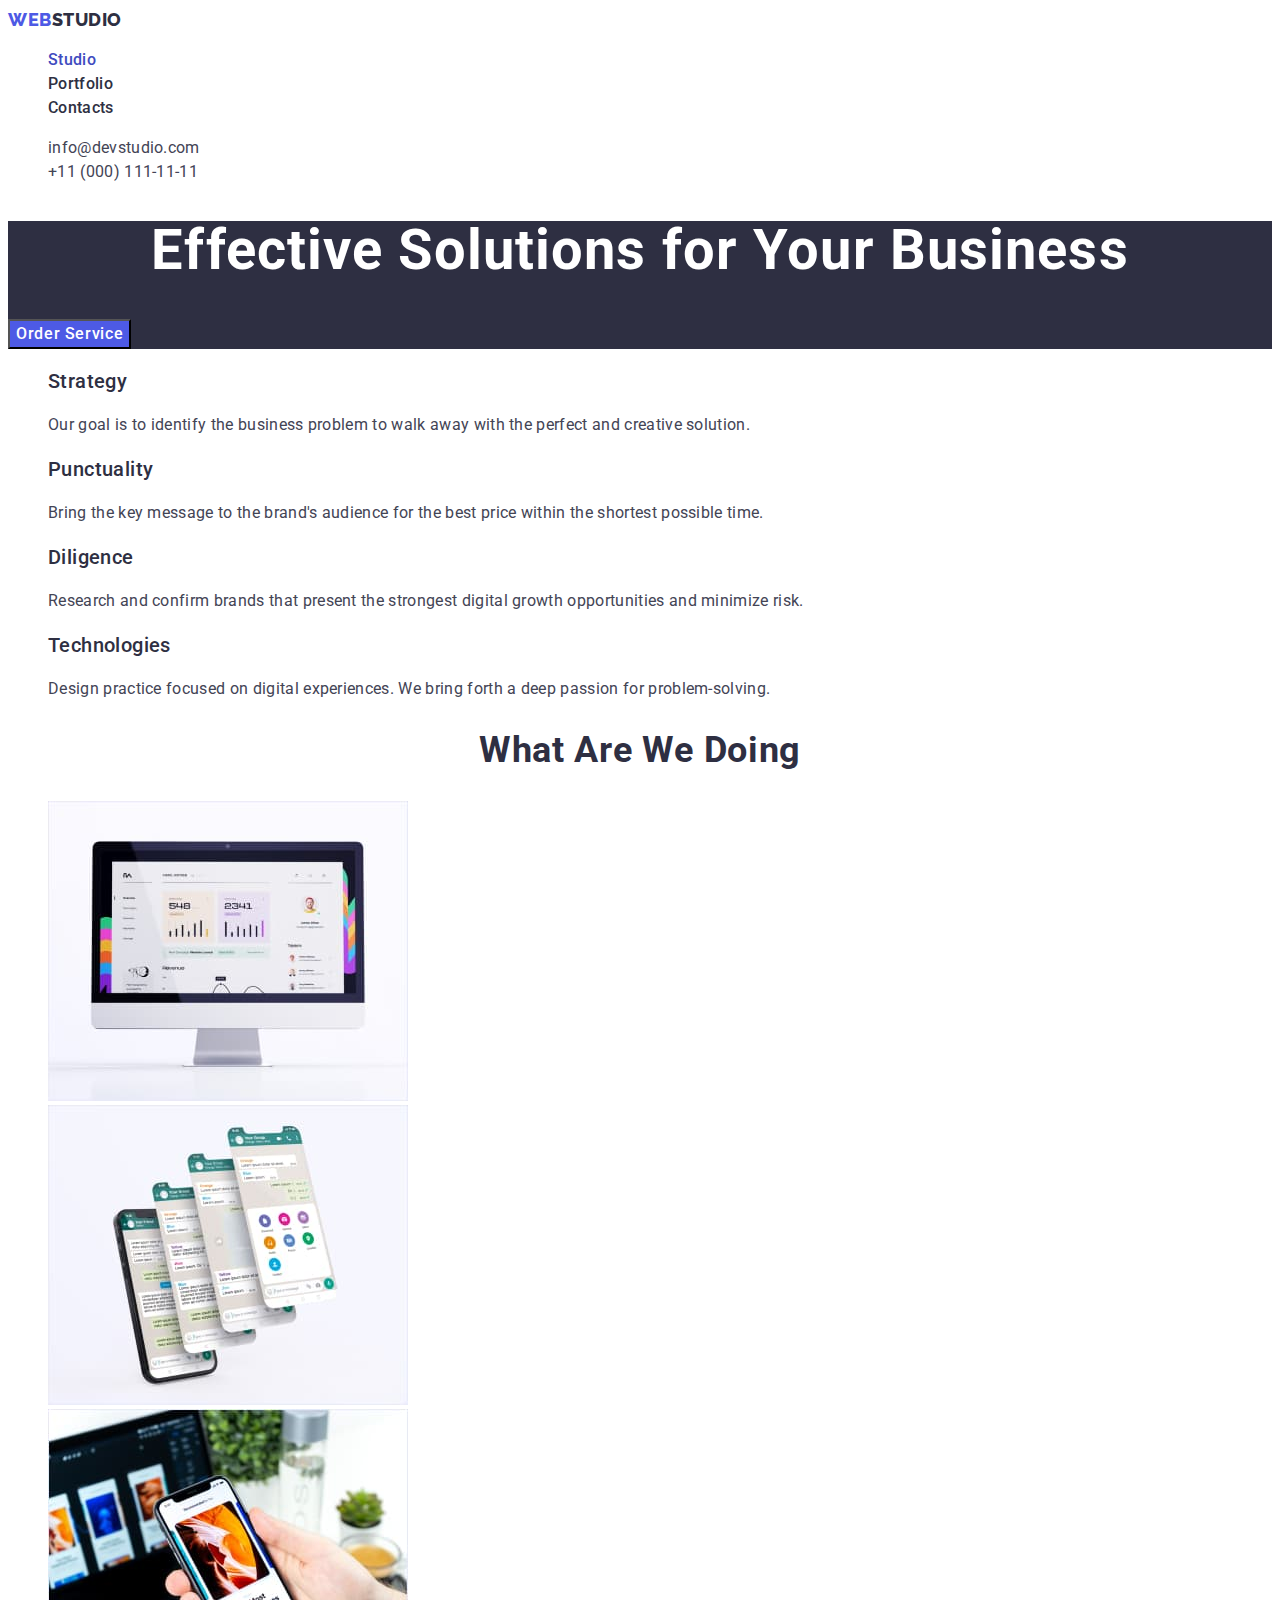
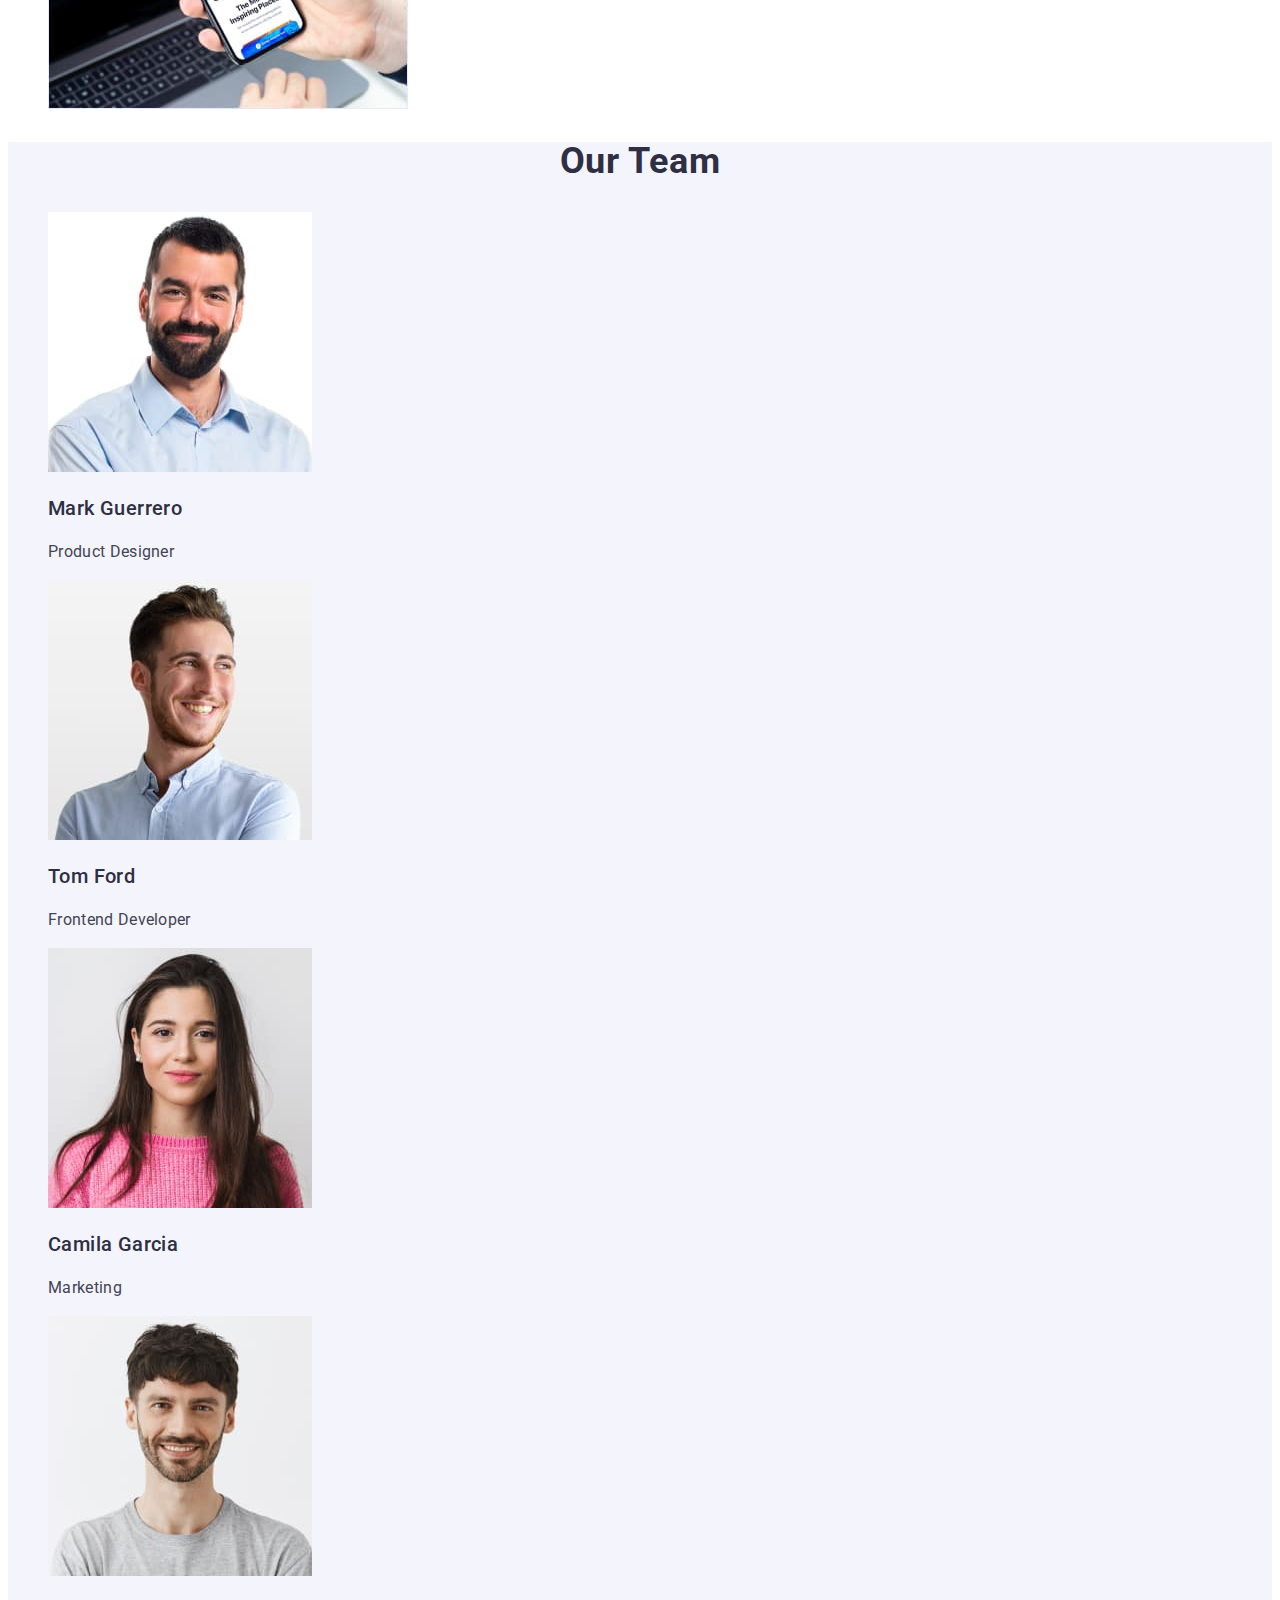
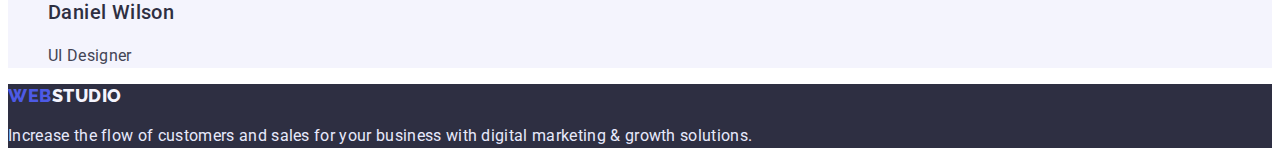
==== index.html @ b3c618ec "Initial commit" ====
<!DOCTYPE html>
<html lang="en">
  <head>
    <meta charset="UTF-8" />
    <meta http-equiv="X-UA-Compatible" content="IE=edge" />
    <meta name="viewport" content="width=device-width, initial-scale=1.0" />
    <title>WebStudio</title>
    <link rel="preconnect" href="https://fonts.googleapis.com" />
    <link rel="preconnect" href="https://fonts.gstatic.com" crossorigin />
    <link
      href="https://fonts.googleapis.com/css2?family=Raleway:wght@800&family=Roboto:wght@400;500;700&display=swap"
      rel="stylesheet"
    />
    <link rel="stylesheet" href="./css/styles.css" />
  </head>
  <body>
    <header class="header">
      <nav class="header-navigation">
        <a class="header-logo link" href="./index.html"
          ><span class="accent-logo">Web</span>Studio</a
        >
        <ul class="header-list list">
          <li class="header-item">
            <a class="header-link link current" href="./index.html">Studio</a>
          </li>
          <li class="header-item">
            <a class="header-link link" href="./portfolio.html">Portfolio</a>
          </li>
          <li class="header-item">
            <a class="header-link link" href="">Contacts</a>
          </li>
        </ul>
      </nav>
      <address class="address">
        <ul class="address-list list">
          <li class="address-item list">
            <a class="address-link link" href="mailto:info@devstudio.com"
              >info@devstudio.com</a
            >
          </li>
          <li class="address-item list">
            <a class="address-link link" href="tel:+110001111111"
              >+11 (000) 111-11-11</a
            >
          </li>
        </ul>
      </address>
    </header>
    <main>
      <section class="hero">
        <!--Hero-->
        <h1 class="hero-title">Effective Solutions for Your Business</h1>
        <button class="hero-btn" type="button">Order Service</button>
      </section>
      <section>
        <!--About-->

        <h2 class="hidden">About</h2>
        <ul class="about-list list">
          <li class="about-item">
            <h3 class="about-title">Strategy</h3>
            <p class="about-text">
              Our goal is to identify the business problem to walk away with the
              perfect and creative solution.
            </p>
          </li>
          <li class="about-item">
            <h3 class="about-title">Punctuality</h3>
            <p class="about-text">
              Bring the key message to the brand's audience for the best price
              within the shortest possible time.
            </p>
          </li>
          <li class="about-item">
            <h3 class="about-title">Diligence</h3>
            <p class="about-text">
              Research and confirm brands that present the strongest digital
              growth opportunities and minimize risk.
            </p>
          </li>
          <li class="about-item">
            <h3 class="about-title">Technologies</h3>
            <p class="about-text">
              Design practice focused on digital experiences. We bring forth a
              deep passion for problem-solving.
            </p>
          </li>
        </ul>
      </section>
      <!--What are we doing-->
      <section>
        <h2 class="doing-title">What are we doing</h2>
        <ul class="doing-list list">
          <li class="doing-item">
            <img src="./images/1desctop.jpg" alt="monitor" width="360" />
          </li>
          <li class="doing-item">
            <img src="./images/2laptop.jpg" alt="laptops" width="360" />
          </li>
          <li class="doing-item">
            <img src="./images/3mobile.jpg" alt="phone" width="360" />
          </li>
        </ul>
      </section>
      <section class="team">
        <!--Our Team-->
        <h2 class="team-title">Our Team</h2>
        <ul class="team-list list">
          <li class="team-item">
            <img src="./images/img1.jpg" alt="Mark Guerrero" width="264" />
            <h3 class="team-subtitle">Mark Guerrero</h3>
            <p class="team-text">Product Designer</p>
          </li>
          <li class="team-item">
            <img src="./images/img2.jpg" alt="Tom Ford" width="264" />
            <h3 class="team-subtitle">Tom Ford</h3>
            <p class="team-text">Frontend Developer</p>
          </li>
          <li class="team-item">
            <img src="./images/img3.jpg" alt="Camila Garcia" width="264" />
            <h3 class="team-subtitle">Camila Garcia</h3>
            <p class="team-text">Marketing</p>
          </li>
          <li class="team-item">
            <img src="./images/img4.jpg" alt="Daniel Wilson" width="264" />
            <h3 class="team-subtitle">Daniel Wilson</h3>
            <p class="team-text">UI Designer</p>
          </li>
        </ul>
      </section>
    </main>
    <footer class="footer">
      <a class="footer-logo link" href="./index.html"
        ><span class="accent-logo">Web</span>Studio</a
      >
      <p class="footer-text">
        Increase the flow of customers and sales for your business with digital
        marketing & growth solutions.
      </p>
    </footer>
  </body>
</html>
---- css/styles.css ----
:root {
    --main-title-color: #2E2F42;
    --second-title-color: #FFFFFF;
    --main-text-color: #434455;
    --main-bg-color: #2E2F42;
    --hover-bg-color: #404BBF;
    --main-accent-color:#4D5AE5;
   
}
/* Fonts */
/*logo -- font-family: 'Raleway'; 800 */
/*text -- font-family: 'Roboto';
/*nav:font-weight: 500; 400,700, */

body {
    font-family: 'Roboto', sans-serif;
    color: var(--main-text-color);
}
.hidden {
    position: absolute;
    width: 1px;
    height: 1px;
    margin: -1px;
    border: 0;
    padding: 0;
    white-space: nowrap;
    clip-path: inset(100%);
    clip: rect(0 0 0 0);
    overflow: hidden;
}
.link {
    text-decoration: none;
}
.list {
    list-style: none;
}
/*----------------HEADER-------------------*/
.header {}

.header-navigation {}

.header-logo {
    color:var(--main-title-color);
    font-family: 'Raleway';
     font-weight: 800;
    font-size: 18px;
    line-height: 1.33;
    letter-spacing: 0.03em;
    text-transform: uppercase;
    }
.accent-logo { 
    color:var(--main-accent-color);
    font-family: 'Raleway';
        font-weight: 800;
        font-size: 18px;
        line-height: 1.33;
        letter-spacing: 0.03em;
        text-transform: uppercase;
}
.header-logo:hover, 
.header-logo:focus,
.header-link.current {
color:var(--hover-bg-color);
}
.header-list {}


.header-item {}

.header-link {
    font-family: inherit;    
    font-weight: 500;
        font-size: 16px;
        line-height: 1.5;
        letter-spacing: 0.02em;
        color: var(--main-title-color);
}
.header-link:is(:hover, :focus) {
    color:var(--hover-bg-color);
}
.address {}

.address-list {}

.address-item {}
   

.address-link {
    font-family: inherit;
    font-style: normal;
    font-weight: 400;
        font-size: 16px;
        line-height: 1.5;
        letter-spacing: 0.02em;
        color:var(--main-text-color);
        }
.address-link:is(:hover, :focus) {
    color:var(--hover-bg-color);
}
/*-----------------HERO--------------------*/
.hero {
    background-color:var(--main-bg-color);
}
.hero-title {
    font-weight: 700;
    font-size: 56px;
    line-height: 1.07;
    text-align: center;
    letter-spacing: 0.02em;
    color:var(--second-title-color);
}
.hero-btn {
    font-family: inherit;
    font-weight: 500;
    font-size: 16px;
    line-height: 1.5;
    align-items: center;
    letter-spacing: 0.04em;
    color:var(--second-title-color);
    background-color: var(--main-accent-color);
    cursor: pointer;
}
.hero-btn:hover, 
.hero-btn:focus{
    background-color:var(--hover-bg-color);
    }

/*----------------ABOUT---------------------*/

.about-title {
        font-weight: 500;
        font-size: 20px;
        line-height: 1.2;
        letter-spacing: 0.02em;
        color: var(--main-title-color);
}
.about-text {
        font-size: 16px;
        line-height: 1.5;
        letter-spacing: 0.02em;
    }

/*---------------What are we doing----------*/

.doing-title {
    font-weight: 700;
        font-size: 36px;
        line-height: 1.11;
        text-align: center;
        letter-spacing: 0.02em;
        text-transform: capitalize;
        color:var(--main-title-color);
}

/*----------------OUR TEAM------------------*/

.team {
    background-color: #F4F4FD;}
.team-title {
    font-weight: 700;
        font-size: 36px;
        line-height: 1.11;
        text-align: center;
        letter-spacing: 0.02em;
        text-transform: capitalize;
        color:var(--main-title-color);
}

.team-subtitle {
    font-weight: 500;
        font-size: 20px;
        line-height: 1.2;
        letter-spacing: 0.02em;
        color:var(--main-title-color);
}

.team-text {
        font-size: 16px;
        line-height: 1.5;
        letter-spacing: 0.02em;
        color:var(--main-text-color);
}
/*----------------FOOTER--------------------*/
.footer-logo{
font-family: 'Raleway';
font-style: normal;
font-weight: 800;
font-size: 18px;
line-height: 1.17;
letter-spacing: 0.03em;
text-transform: uppercase;
color: #F4F4FD;
}
.footer-logo:is(:hover, :focus) {
    color:var(--hover-bg-color);
}
.footer {
    background-color:var(--main-bg-color);
}

.footer-text {
        font-size: 16px;
        line-height: 1.5;
        letter-spacing: 0.02em;
        color: #E7E9FC;
    }

    
/*================PORTFOLIO================*/
.filter-btn {
    font-family:inherit;
    font-style: normal;
    font-weight: 500;
        font-size: 16px;
        line-height: 1.5;
        align-items: center;
        text-align: center;
        letter-spacing: 0.04em;
        color:var(--main-accent-color);
        background-color:#F4F4FD;
        cursor: pointer;
}
.filter-btn:hover, 
.filter-btn:focus {
    font-family: inherit;
        font-style: normal;
        font-weight: 500;
        font-size: 16px;
        line-height: 1.5;
        display: flex;
        align-items: center;
        text-align: center;
        letter-spacing: 0.04em;
        color:var(--second-title-color);
        background-color:var(--hover-bg-color);
}
.example-subtitle {
        font-weight: 500;
        font-size: 20px;
        line-height: 1.2;
        letter-spacing: 0.02em;
        color:var(--main-title-color);
}
.example-text {
        font-size: 16px;
        line-height: 1.5;
        letter-spacing: 0.02em;
        color:var(--main-text-color);
}
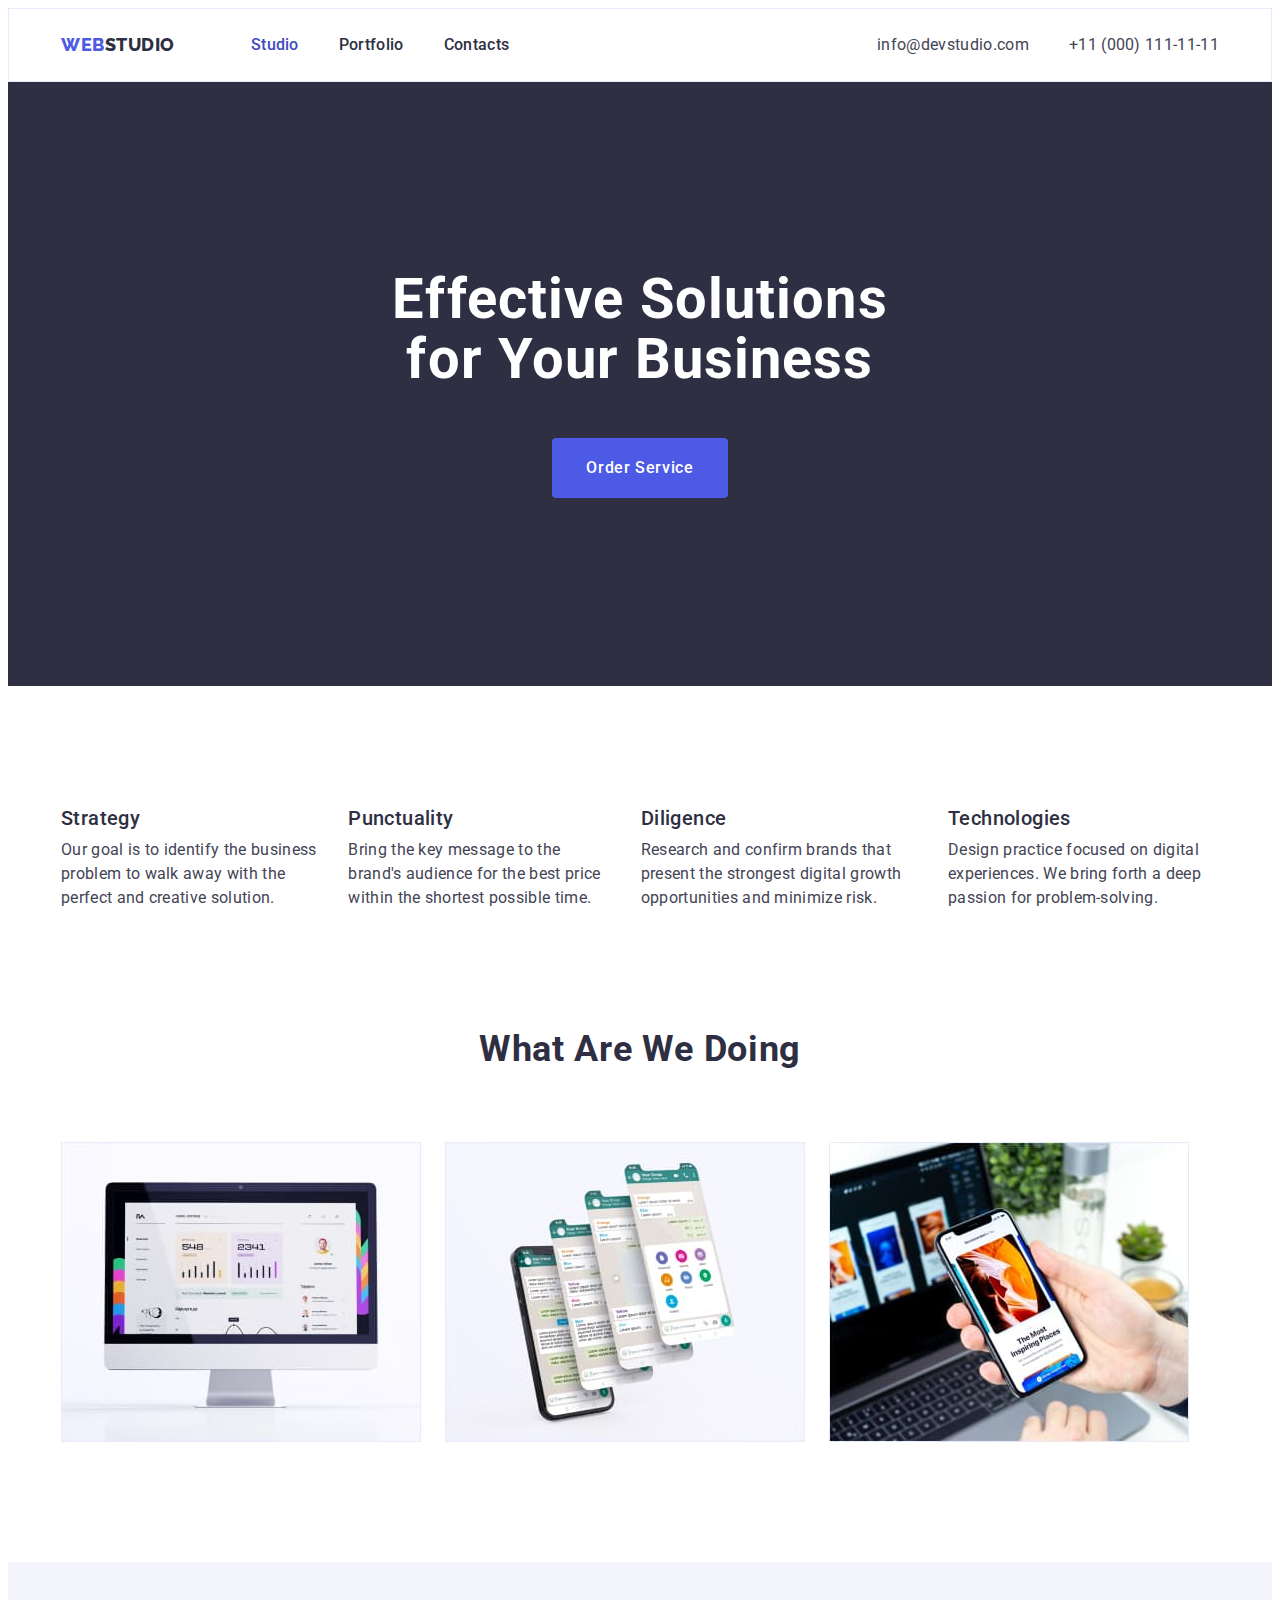
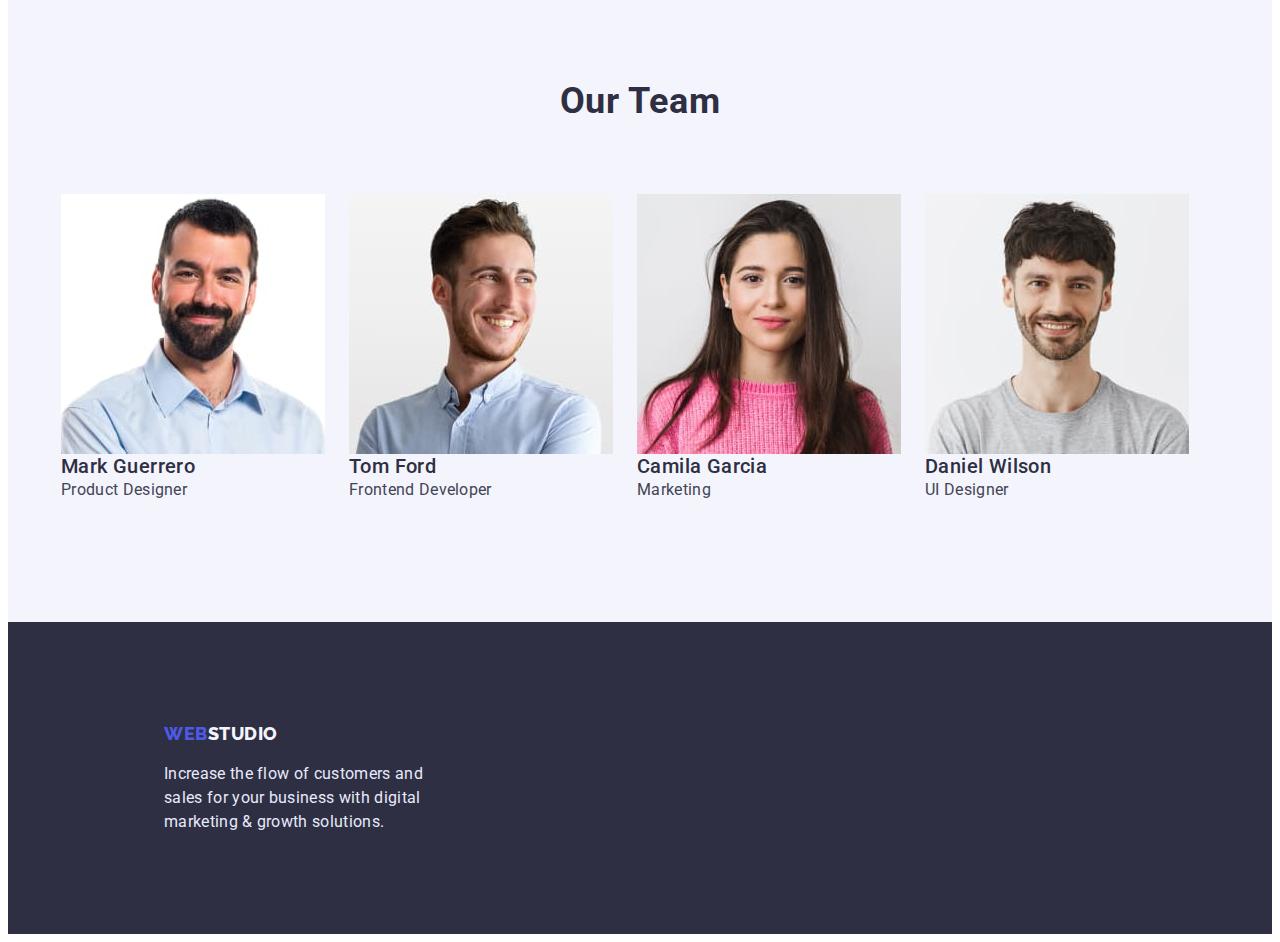
==== commit 62fe515f: "without cards" ====
--- a/index.html
+++ b/index.html
@@ -11,52 +11,64 @@
       href="https://fonts.googleapis.com/css2?family=Raleway:wght@800&family=Roboto:wght@400;500;700&display=swap"
       rel="stylesheet"
     />
+    <link
+      rel="stylesheet"
+      href="https://cdnjs.cloudflare.com/ajax/libs/modern-normalize/1.1.0/modern-normalize.min.css"
+      integrity="sha512-wpPYUAdjBVSE4KJnH1VR1HeZfpl1ub8YT/NKx4PuQ5NmX2tKuGu6U/JRp5y+Y8XG2tV+wKQpNHVUX03MfMFn9Q=="
+      crossorigin="anonymous"
+      referrerpolicy="no-referrer"
+    />
     <link rel="stylesheet" href="./css/styles.css" />
   </head>
   <body>
     <header class="header">
-      <nav class="header-navigation">
-        <a class="header-logo link" href="./index.html"
-          ><span class="accent-logo">Web</span>Studio</a
-        >
-        <ul class="header-list list">
-          <li class="header-item">
-            <a class="header-link link current" href="./index.html">Studio</a>
-          </li>
-          <li class="header-item">
-            <a class="header-link link" href="./portfolio.html">Portfolio</a>
-          </li>
-          <li class="header-item">
-            <a class="header-link link" href="">Contacts</a>
-          </li>
-        </ul>
-      </nav>
-      <address class="address">
-        <ul class="address-list list">
-          <li class="address-item list">
-            <a class="address-link link" href="mailto:info@devstudio.com"
-              >info@devstudio.com</a
-            >
-          </li>
-          <li class="address-item list">
-            <a class="address-link link" href="tel:+110001111111"
-              >+11 (000) 111-11-11</a
-            >
-          </li>
-        </ul>
-      </address>
+      <div class="container header-container">
+        <nav class="header-navigation">
+          <a class="header-logo link" href="./index.html"
+            ><span class="accent-logo">Web</span>Studio</a
+          >
+          <ul class="header-list list">
+            <li class="header-item">
+              <a class="header-link link current" href="./index.html">Studio</a>
+            </li>
+            <li class="header-item">
+              <a class="header-link link" href="./portfolio.html">Portfolio</a>
+            </li>
+            <li class="header-item">
+              <a class="header-link link" href="">Contacts</a>
+            </li>
+          </ul>
+        </nav>
+        <address class="address">
+          <ul class="address-list list">
+            <li class="address-item list">
+              <a class="address-link link" href="mailto:info@devstudio.com"
+                >info@devstudio.com</a
+              >
+            </li>
+            <li class="address-item list">
+              <a class="address-link link" href="tel:+110001111111"
+                >+11 (000) 111-11-11</a
+              >
+            </li>
+          </ul>
+        </address>
+      </div>
     </header>
     <main>
       <section class="hero">
         <!--Hero-->
-        <h1 class="hero-title">Effective Solutions for Your Business</h1>
+        <h1 class="hero-title">
+          Effective Solutions <br />
+          for Your Business
+        </h1>
         <button class="hero-btn" type="button">Order Service</button>
       </section>
-      <section>
+      <section class="section">
         <!--About-->
 
         <h2 class="hidden">About</h2>
-        <ul class="about-list list">
+        <ul class="about-list list container">
           <li class="about-item">
             <h3 class="about-title">Strategy</h3>
             <p class="about-text">
@@ -88,9 +100,9 @@
         </ul>
       </section>
       <!--What are we doing-->
-      <section>
+      <section class="doing">
         <h2 class="doing-title">What are we doing</h2>
-        <ul class="doing-list list">
+        <ul class="doing-list list container">
           <li class="doing-item">
             <img src="./images/1desctop.jpg" alt="monitor" width="360" />
           </li>
@@ -102,31 +114,33 @@
           </li>
         </ul>
       </section>
-      <section class="team">
+      <section class="team section">
         <!--Our Team-->
-        <h2 class="team-title">Our Team</h2>
-        <ul class="team-list list">
-          <li class="team-item">
-            <img src="./images/img1.jpg" alt="Mark Guerrero" width="264" />
-            <h3 class="team-subtitle">Mark Guerrero</h3>
-            <p class="team-text">Product Designer</p>
-          </li>
-          <li class="team-item">
-            <img src="./images/img2.jpg" alt="Tom Ford" width="264" />
-            <h3 class="team-subtitle">Tom Ford</h3>
-            <p class="team-text">Frontend Developer</p>
-          </li>
-          <li class="team-item">
-            <img src="./images/img3.jpg" alt="Camila Garcia" width="264" />
-            <h3 class="team-subtitle">Camila Garcia</h3>
-            <p class="team-text">Marketing</p>
-          </li>
-          <li class="team-item">
-            <img src="./images/img4.jpg" alt="Daniel Wilson" width="264" />
-            <h3 class="team-subtitle">Daniel Wilson</h3>
-            <p class="team-text">UI Designer</p>
-          </li>
-        </ul>
+        <div class="container">
+          <h2 class="team-title">Our Team</h2>
+          <ul class="team-list list">
+            <li class="team-item">
+              <img src="./images/img1.jpg" alt="Mark Guerrero" width="264" />
+              <h3 class="team-subtitle">Mark Guerrero</h3>
+              <p class="team-text">Product Designer</p>
+            </li>
+            <li class="team-item">
+              <img src="./images/img2.jpg" alt="Tom Ford" width="264" />
+              <h3 class="team-subtitle">Tom Ford</h3>
+              <p class="team-text">Frontend Developer</p>
+            </li>
+            <li class="team-item">
+              <img src="./images/img3.jpg" alt="Camila Garcia" width="264" />
+              <h3 class="team-subtitle">Camila Garcia</h3>
+              <p class="team-text">Marketing</p>
+            </li>
+            <li class="team-item">
+              <img src="./images/img4.jpg" alt="Daniel Wilson" width="264" />
+              <h3 class="team-subtitle">Daniel Wilson</h3>
+              <p class="team-text">UI Designer</p>
+            </li>
+          </ul>
+        </div>
       </section>
     </main>
     <footer class="footer">
@@ -134,7 +148,8 @@
         ><span class="accent-logo">Web</span>Studio</a
       >
       <p class="footer-text">
-        Increase the flow of customers and sales for your business with digital
+        Increase the flow of customers and <br />
+        sales for your business with digital <br />
         marketing & growth solutions.
       </p>
     </footer>
--- a/css/styles.css
+++ b/css/styles.css
@@ -28,18 +28,52 @@
     clip: rect(0 0 0 0);
     overflow: hidden;
 }
+h1, h2, h3, h4, p {
+    margin-top: 0;
+    margin-bottom: 0;
+}
+ul, ol {
+    margin-top: 0;
+    margin-bottom: 0;
+    padding-left: 0;
+}
+img {
+    display: block;
+}
 .link {
     text-decoration: none;
 }
 .list {
     list-style: none;
 }
+.container {
+    max-width: 1158px;
+    padding: 0 15px;
+    margin: 0 auto;
+    }
+
+.section {
+    padding-top: 120px;
+    padding-bottom: 120px;
+}
 /*----------------HEADER-------------------*/
-.header {}
-
-.header-navigation {}
+.header {
+        border: 1px solid #E7E9FC;
+    
+    
+}
+.header-container {
+    display: flex;
+    align-items: center;
+    }
+.header-navigation {
+    display: flex;
+    align-items: center;
+    }
 
 .header-logo {
+    padding-top: 24px;
+        padding-bottom: 24px;
     color:var(--main-title-color);
     font-family: 'Raleway';
      font-weight: 800;
@@ -62,12 +96,22 @@
 .header-link.current {
 color:var(--hover-bg-color);
 }
-.header-list {}
-
-
-.header-item {}
+.header-list {
+        display: flex;
+        align-items: center;
+        margin-left: 76px;
+        gap: 40px;
+        }
+
+    
+.header-item {
+  
+}
 
 .header-link {
+    display:inline-block;
+    padding-top: 24px;
+    padding-bottom: 24px;
     font-family: inherit;    
     font-weight: 500;
         font-size: 16px;
@@ -78,14 +122,22 @@
 .header-link:is(:hover, :focus) {
     color:var(--hover-bg-color);
 }
-.address {}
-
-.address-list {}
+.address {
+margin-left: auto;
+}
+
+.address-list {
+    display: flex;
+        align-items: center;
+        gap: 40px;
+        }
 
 .address-item {}
    
 
 .address-link {
+    padding-top: 24px;
+        padding-bottom: 24px;
     font-family: inherit;
     font-style: normal;
     font-weight: 400;
@@ -93,6 +145,7 @@
         line-height: 1.5;
         letter-spacing: 0.02em;
         color:var(--main-text-color);
+        margin-left: auto;
         }
 .address-link:is(:hover, :focus) {
     color:var(--hover-bg-color);
@@ -100,16 +153,20 @@
 /*-----------------HERO--------------------*/
 .hero {
     background-color:var(--main-bg-color);
+    text-align: center;
+    padding-bottom: 188px;
+    padding-top: 188px;
 }
 .hero-title {
+    margin-bottom: 48px;
     font-weight: 700;
     font-size: 56px;
     line-height: 1.07;
-    text-align: center;
     letter-spacing: 0.02em;
     color:var(--second-title-color);
 }
 .hero-btn {
+    padding: 16px 32px;
     font-family: inherit;
     font-weight: 500;
     font-size: 16px;
@@ -118,7 +175,9 @@
     letter-spacing: 0.04em;
     color:var(--second-title-color);
     background-color: var(--main-accent-color);
+    border-color: transparent;
     cursor: pointer;
+    border-radius: 4px;
 }
 .hero-btn:hover, 
 .hero-btn:focus{
@@ -127,7 +186,14 @@
 
 /*----------------ABOUT---------------------*/
 
+.about-list {
+    display: flex;
+    gap: 24px;
+
+   
+}
 .about-title {
+    margin-bottom: 8px;
         font-weight: 500;
         font-size: 20px;
         line-height: 1.2;
@@ -142,7 +208,11 @@
 
 /*---------------What are we doing----------*/
 
+.doing {
+    padding-bottom: 120px;
+}
 .doing-title {
+    margin-bottom: 72px;
     font-weight: 700;
         font-size: 36px;
         line-height: 1.11;
@@ -151,13 +221,18 @@
         text-transform: capitalize;
         color:var(--main-title-color);
 }
+.doing-list {
+    display: flex;
+    gap: 24px;
+}
 
 /*----------------OUR TEAM------------------*/
 
 .team {
     background-color: #F4F4FD;}
+    
 .team-title {
-    font-weight: 700;
+        font-weight: 700;
         font-size: 36px;
         line-height: 1.11;
         text-align: center;
@@ -165,7 +240,11 @@
         text-transform: capitalize;
         color:var(--main-title-color);
 }
-
+.team-list {
+    display: flex;
+    margin-top: 72px;
+    gap: 24px;
+}
 .team-subtitle {
     font-weight: 500;
         font-size: 20px;
@@ -196,17 +275,32 @@
 }
 .footer {
     background-color:var(--main-bg-color);
+    padding-top: 100px;
+    padding-bottom: 100px;
+    padding-left: 156px;
 }
 
 .footer-text {
+    margin-top: 16px;
         font-size: 16px;
         line-height: 1.5;
         letter-spacing: 0.02em;
         color: #E7E9FC;
     }
 
-    
 /*================PORTFOLIO================*/
+
+.portfolio {
+    padding-top: 96px;
+    padding-bottom: 120px;
+}
+
+.filter-list {
+    display: flex;
+    gap: 24px;
+    justify-content: center;
+    margin-bottom: 72px;
+}
 .filter-btn {
     font-family:inherit;
     font-style: normal;
@@ -217,6 +311,8 @@
         text-align: center;
         letter-spacing: 0.04em;
         color:var(--main-accent-color);
+        border: 1px solid #E7E9FC;
+        border-radius: 4px;
         background-color:#F4F4FD;
         cursor: pointer;
 }
@@ -234,6 +330,15 @@
         color:var(--second-title-color);
         background-color:var(--hover-bg-color);
 }
+
+.example-list {
+    display: flex;
+    flex-wrap: wrap;
+    gap: 24px;
+}
+.example-list > .example-item {
+    flex-basis: calc(100%/3-48px);
+}
 .example-subtitle {
         font-weight: 500;
         font-size: 20px;
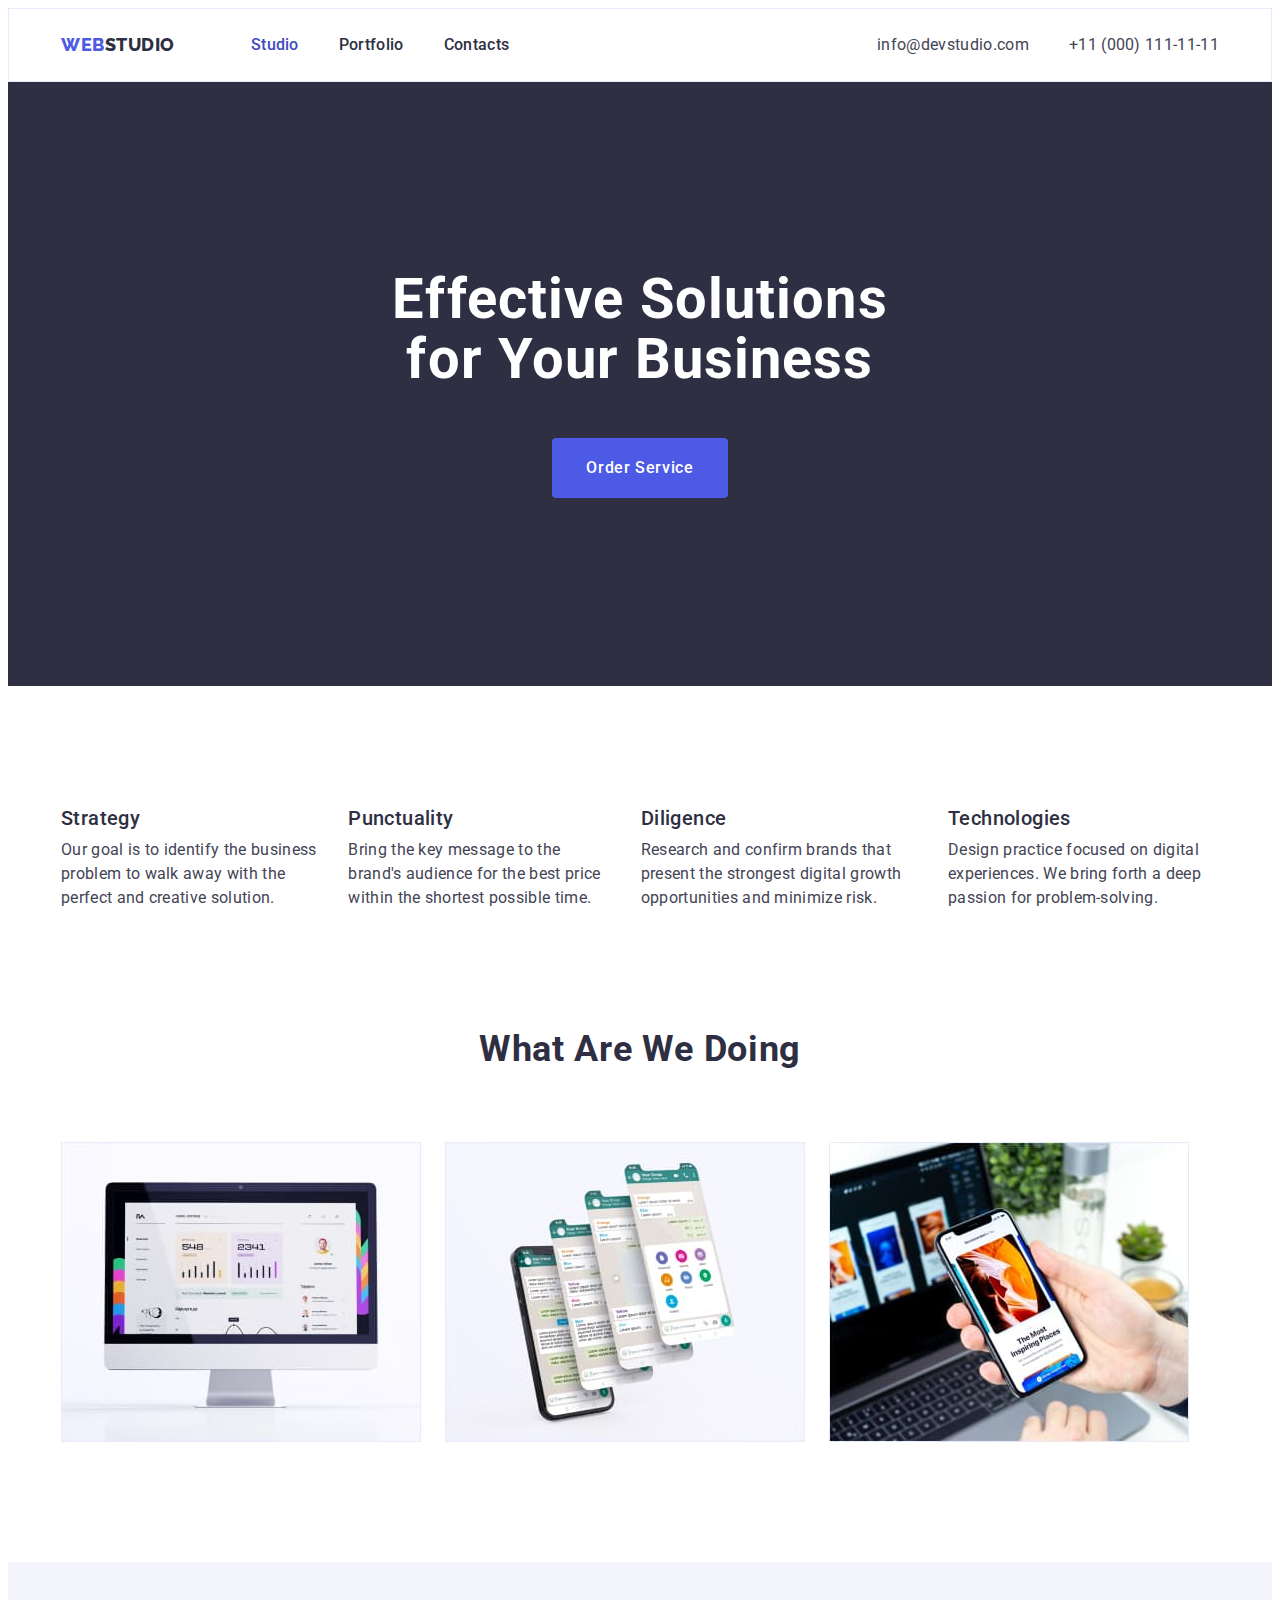
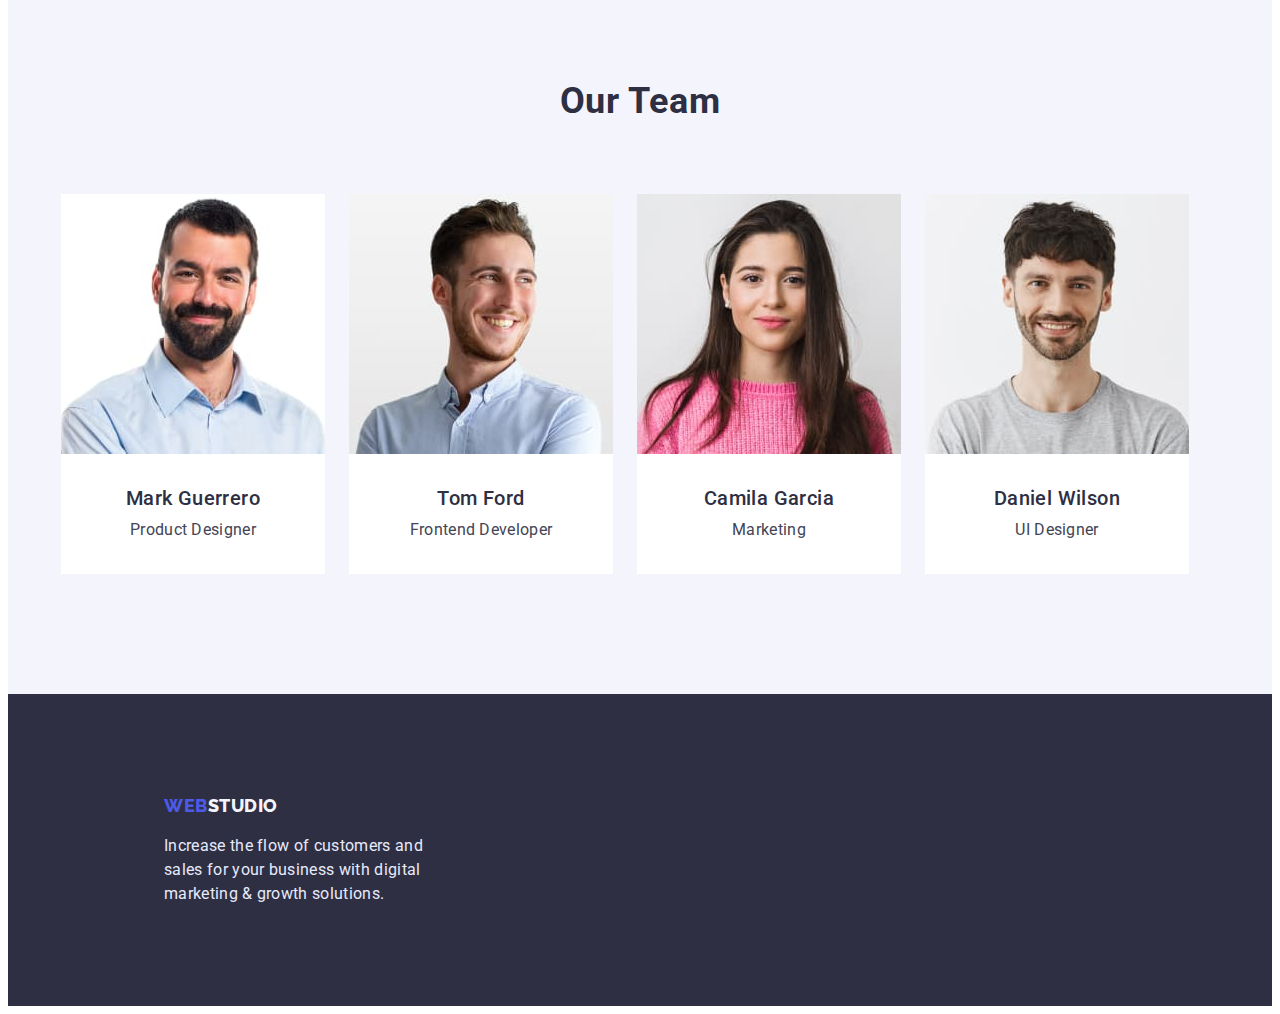
==== commit d13fad65: "final" ====
--- a/index.html
+++ b/index.html
@@ -121,23 +121,31 @@
           <ul class="team-list list">
             <li class="team-item">
               <img src="./images/img1.jpg" alt="Mark Guerrero" width="264" />
-              <h3 class="team-subtitle">Mark Guerrero</h3>
-              <p class="team-text">Product Designer</p>
+              <div class="team-container">
+                <h3 class="team-subtitle">Mark Guerrero</h3>
+                <p class="team-text">Product Designer</p>
+              </div>
             </li>
             <li class="team-item">
               <img src="./images/img2.jpg" alt="Tom Ford" width="264" />
-              <h3 class="team-subtitle">Tom Ford</h3>
-              <p class="team-text">Frontend Developer</p>
+              <div class="team-container">
+                <h3 class="team-subtitle">Tom Ford</h3>
+                <p class="team-text">Frontend Developer</p>
+              </div>
             </li>
             <li class="team-item">
               <img src="./images/img3.jpg" alt="Camila Garcia" width="264" />
-              <h3 class="team-subtitle">Camila Garcia</h3>
-              <p class="team-text">Marketing</p>
+              <div class="team-container">
+                <h3 class="team-subtitle">Camila Garcia</h3>
+                <p class="team-text">Marketing</p>
+              </div>
             </li>
             <li class="team-item">
               <img src="./images/img4.jpg" alt="Daniel Wilson" width="264" />
-              <h3 class="team-subtitle">Daniel Wilson</h3>
-              <p class="team-text">UI Designer</p>
+              <div class="team-container">
+                <h3 class="team-subtitle">Daniel Wilson</h3>
+                <p class="team-text">UI Designer</p>
+              </div>
             </li>
           </ul>
         </div>
--- a/css/styles.css
+++ b/css/styles.css
@@ -244,8 +244,16 @@
     display: flex;
     margin-top: 72px;
     gap: 24px;
+    }
+
+.team-container{
+  padding-top: 32px;
+  padding-bottom: 32px;
+  text-align: center;
+  background-color: #fff;
 }
 .team-subtitle {
+    margin-bottom: 8px;
     font-weight: 500;
         font-size: 20px;
         line-height: 1.2;
@@ -337,9 +345,10 @@
     gap: 24px;
 }
 .example-list > .example-item {
-    flex-basis: calc(100%/3-48px);
+    flex-basis: calc((100% - 48px) / 3);
 }
 .example-subtitle {
+    margin-bottom: 8px;
         font-weight: 500;
         font-size: 20px;
         line-height: 1.2;
@@ -351,4 +360,8 @@
         line-height: 1.5;
         letter-spacing: 0.02em;
         color:var(--main-text-color);
+}
+.text-container {
+  padding: 32px 16px; 
+  border: 1px solid #E7E9FC;
 }